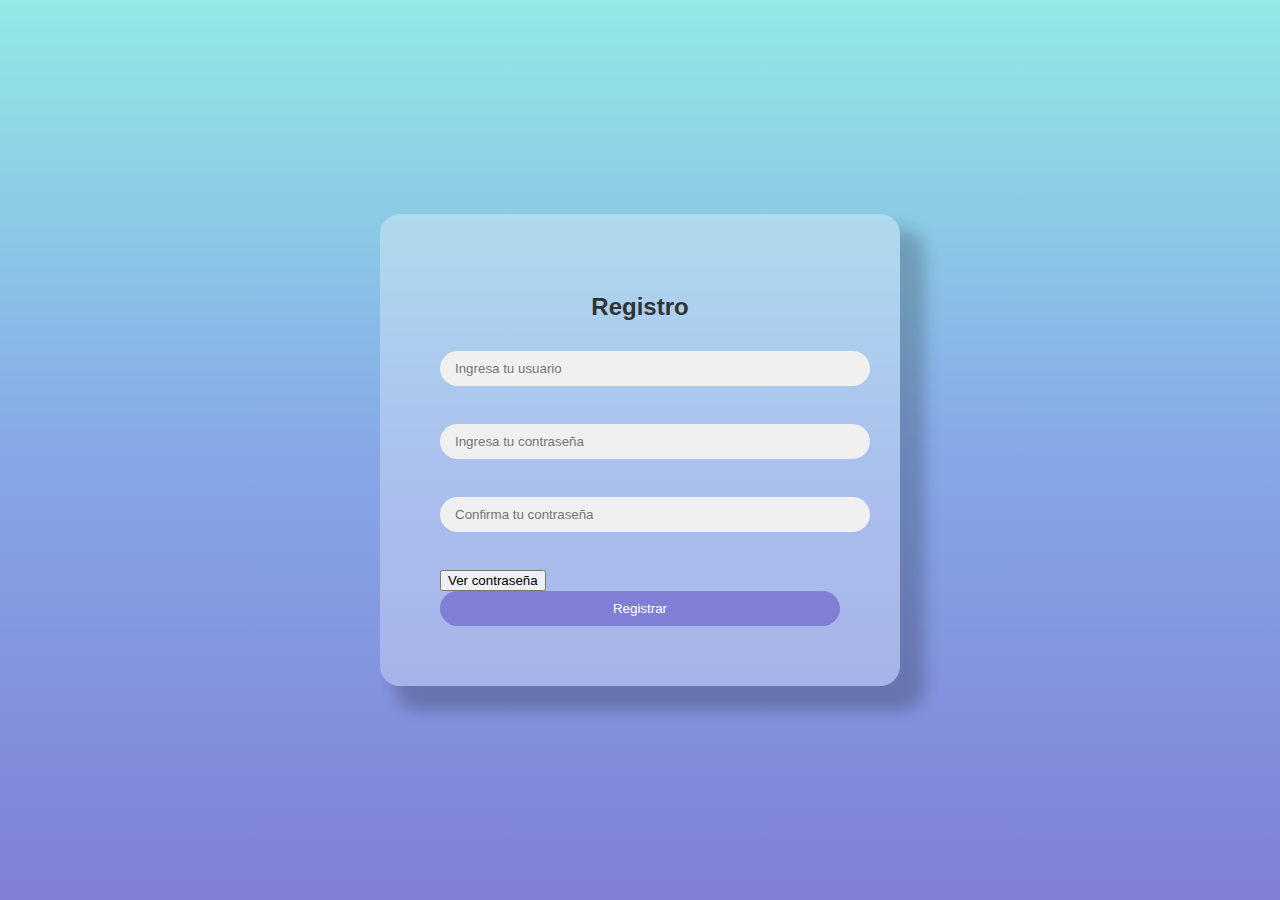
==== Templates/index.html @ 43bd1576 "Creacion vistas de registro" ====
<!DOCTYPE html>
<html>
<head>
  <title>Registro</title>
  <link rel="stylesheet" type="text/css" href="../Statics/Styles/styleRe.css">
  <script src="../dynamics/js/main.js"></script>
  <meta charset="UTF-8">
</head>
<body>
<div class="container">
  <h2>Registro</h2>
  <form method="POST" action="registro.php" onsubmit="return validarContrasena()">
    <input type="text" id="nombreUsuario" name="nombreUsuario" placeholder="Ingresa tu usuario" required><br>

    <input type="password" id="contraRe" name="contraRe" placeholder="Ingresa tu contraseña" required><br>

    <input type="password" id="confirmarContraRe" name="confirmarContraRe" placeholder="Confirma tu contraseña" required><br>

    <button type="button" onclick="mostrarContraRe()">Ver contraseña</button><br>

    <input type="submit" value="Registrar">
  </form>
</div>
</body>
</html>
---- Statics/Styles/styleRe.css ----
body {
    font-family: 'Roboto', sans-serif;
    background-color: #7F7FD5;
    background-image: linear-gradient(0deg, #7F7FD5 0%, #86A8E7 50%, #91EAE4 100%);
    margin: 0;
    padding: 0;
    height: 100vh;
    display: flex;
    align-items: center;
    justify-content: center;
}

.container {
    background-color: rgba(255, 255, 255, 0.3);
    border-radius: 20px;
    box-shadow: 20px 20px 15px 5px rgba(0,0,0,0.2);
    padding: 60px;
    width: 400px;
    transition: transform 0.3s ease;
}

.container:hover {
    transform: scale(1.05);
}

h2 {
    text-align: center;
    color: #333;
    margin-bottom: 30px;
}

label {
    font-size: 1.2em;
    margin-bottom: 10px;
    display: block;
    color: #333;
}

input[type=text], input[type=password] {
    display: block;
    width: 100%;
    padding: 10px 15px;
    margin-bottom: 20px;
    border: none;
    border-radius: 50px;
    background-color: #f0f0f0;
    transition: background-color 0.3s ease;
}

input[type=text]:focus, input[type=password]:focus {
    background-color: #e0e0e0;
    outline: none;
}

.verContra {
    display: block;
    width: 100%;
    padding: 10px 15px;
    border: none;
    border-radius: 50px;
    color: #fff;
    background-color: #7F7FD5;
    cursor: pointer;
    transition: background-color 0.3s ease;
}


input[type=submit] {
    display: block;
    width: 100%;
    padding: 10px 15px;
    border: none;
    border-radius: 50px;
    color: #fff;
    background-color: #7F7FD5;
    cursor: pointer;
    transition: background-color 0.3s ease;
}

input[type=submit]:hover {
    background-color: #86A8E7;
}
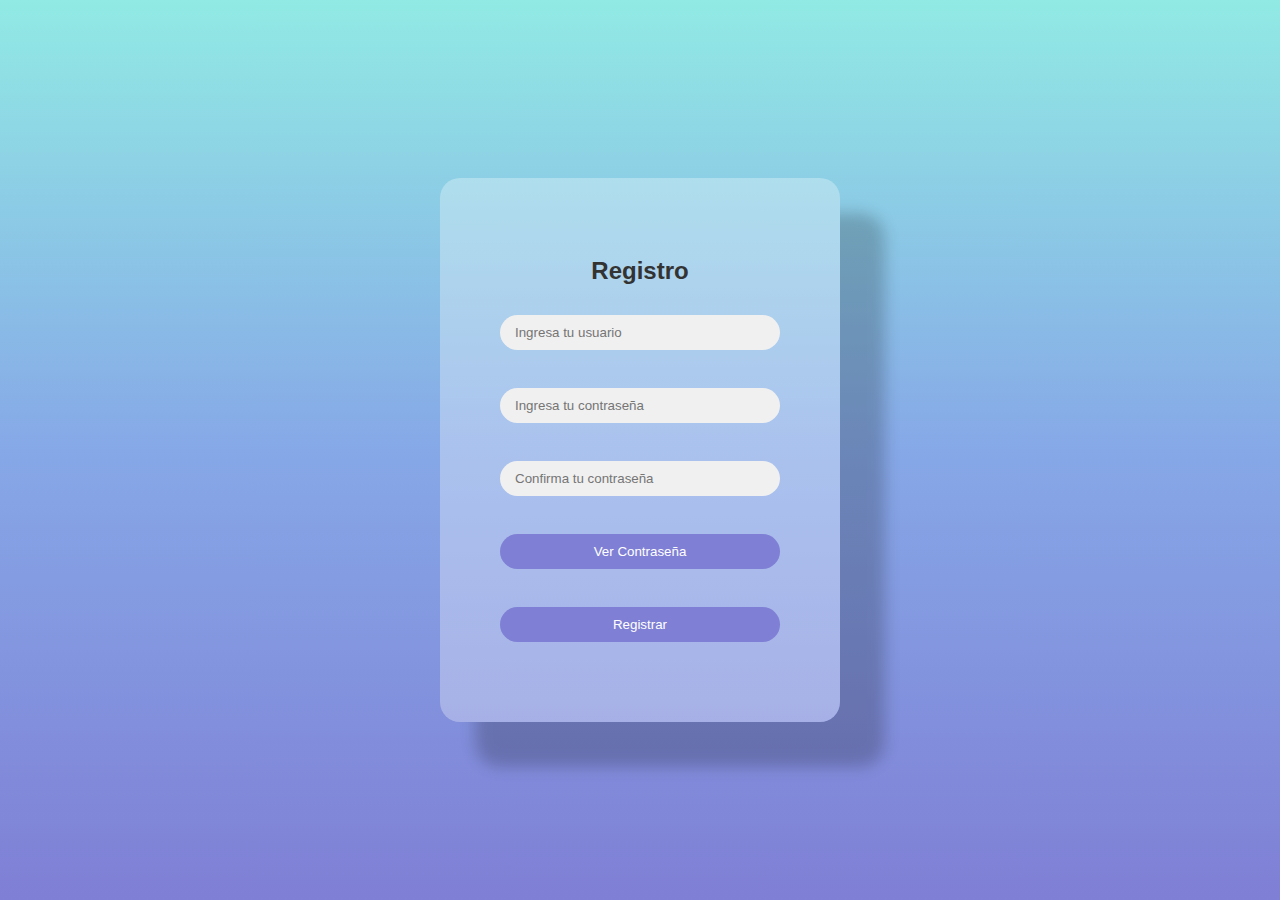
==== commit 129c71b3: "Cambiar seleccionarCasa" ====
--- a/Templates/index.html
+++ b/Templates/index.html
@@ -16,9 +16,9 @@
 
     <input type="password" id="confirmarContraRe" name="confirmarContraRe" placeholder="Confirma tu contraseña" required><br>
 
-    <button type="button" onclick="mostrarContraRe()">Ver contraseña</button><br>
+    <input type="button" onclick="mostrarContraRe()" value="Ver Contraseña" class="btn"><br>
 
-    <input type="submit" value="Registrar">
+    <input type="submit" value="Registrar" class="btn">
   </form>
 </div>
 </body>
--- a/Statics/Styles/styleRe.css
+++ b/Statics/Styles/styleRe.css
@@ -1,3 +1,7 @@
+* {
+    box-sizing: border-box;
+}
+
 body {
     font-family: 'Roboto', sans-serif;
     background-color: #7F7FD5;
@@ -13,7 +17,7 @@
 .container {
     background-color: rgba(255, 255, 255, 0.3);
     border-radius: 20px;
-    box-shadow: 20px 20px 15px 5px rgba(0,0,0,0.2);
+    box-shadow: 40px 40px 15px 5px rgba(0,0,0,0.2);
     padding: 60px;
     width: 400px;
     transition: transform 0.3s ease;
@@ -27,13 +31,6 @@
     text-align: center;
     color: #333;
     margin-bottom: 30px;
-}
-
-label {
-    font-size: 1.2em;
-    margin-bottom: 10px;
-    display: block;
-    color: #333;
 }
 
 input[type=text], input[type=password] {
@@ -52,10 +49,11 @@
     outline: none;
 }
 
-.verContra {
+input[type=button], input[type=submit] {
     display: block;
     width: 100%;
     padding: 10px 15px;
+    margin-bottom: 20px;
     border: none;
     border-radius: 50px;
     color: #fff;
@@ -64,19 +62,6 @@
     transition: background-color 0.3s ease;
 }
 
-
-input[type=submit] {
-    display: block;
-    width: 100%;
-    padding: 10px 15px;
-    border: none;
-    border-radius: 50px;
-    color: #fff;
-    background-color: #7F7FD5;
-    cursor: pointer;
-    transition: background-color 0.3s ease;
-}
-
-input[type=submit]:hover {
+input[type=button]:hover, input[type=submit]:hover {
     background-color: #86A8E7;
 }
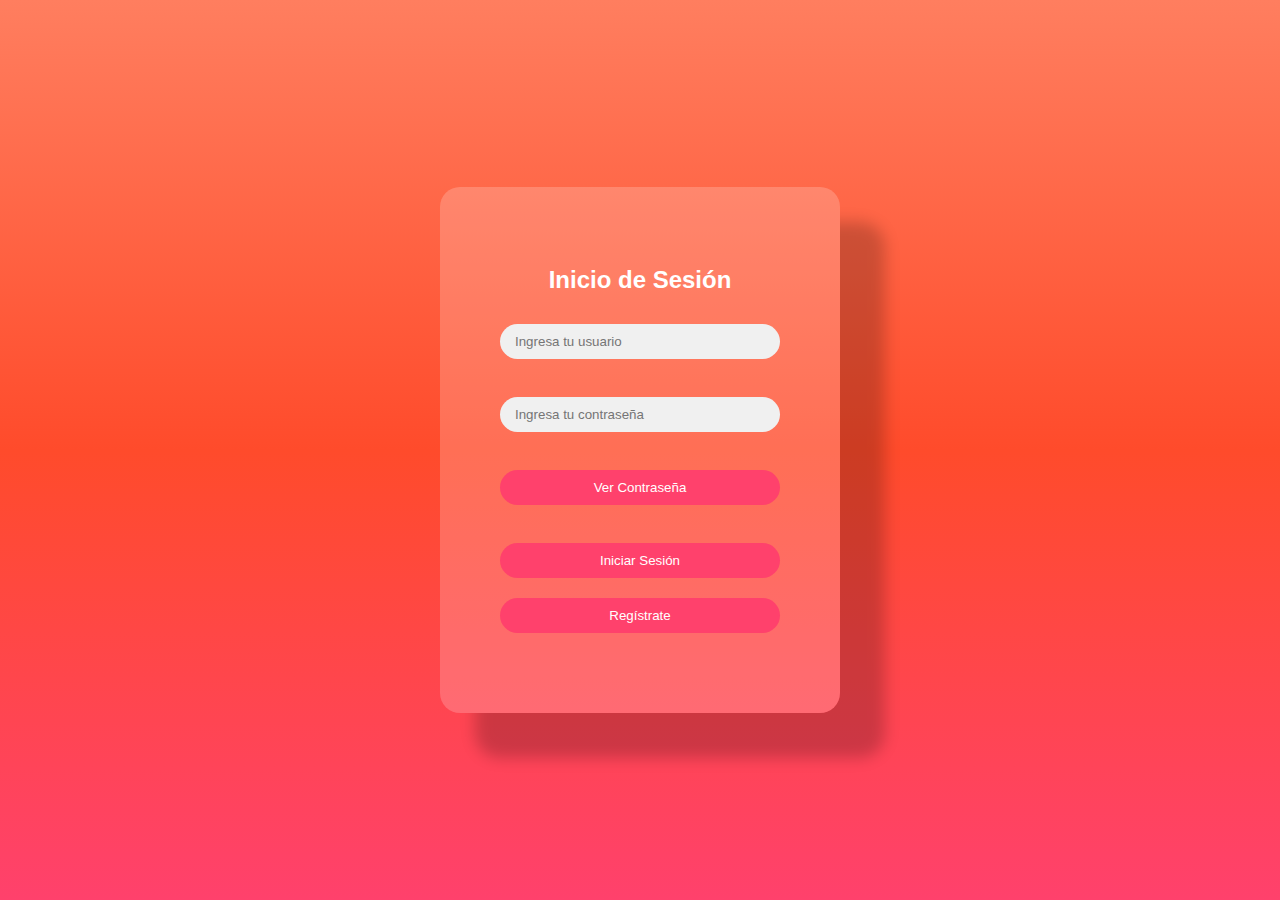
==== commit 2b37d267: "Correcion nombres de archivos" ====
--- a/Templates/index.html
+++ b/Templates/index.html
@@ -1,25 +1,24 @@
 <!DOCTYPE html>
 <html>
 <head>
-  <title>Registro</title>
-  <link rel="stylesheet" type="text/css" href="../Statics/Styles/styleRe.css">
-  <script src="../dynamics/js/main.js"></script>
-  <meta charset="UTF-8">
+    <title>Inicio de Sesión</title>
+    <link rel="stylesheet" type="text/css" href="../Statics/Styles/styleIn.css">
+    <script src="../dynamics/js/main.js"></script>
+    <meta charset="UTF-8">
 </head>
 <body>
 <div class="container">
-  <h2>Registro</h2>
-  <form method="POST" action="registro.php" onsubmit="return validarContrasena()">
-    <input type="text" id="nombreUsuario" name="nombreUsuario" placeholder="Ingresa tu usuario" required><br>
+    <h2>Inicio de Sesión</h2>
+    <form method="POST" action="iniciarSesion.php">
+        <input type="text" id="nombreUsuario" name="nombreUsuario" placeholder="Ingresa tu usuario" required><br>
 
-    <input type="password" id="contraRe" name="contraRe" placeholder="Ingresa tu contraseña" required><br>
+        <input type="password" id="contraIn" name="contraIn" placeholder="Ingresa tu contraseña" required><br>
 
-    <input type="password" id="confirmarContraRe" name="confirmarContraRe" placeholder="Confirma tu contraseña" required><br>
+        <input type="button" onclick="mostrarContraIn()" value="Ver Contraseña" class="btn"><br>
 
-    <input type="button" onclick="mostrarContraRe()" value="Ver Contraseña" class="btn"><br>
-
-    <input type="submit" value="Registrar" class="btn">
-  </form>
+        <input type="submit" value="Iniciar Sesión" class="btn">
+    </form>
+    <a href="registro.html" class="register-link"><button class="btn">Regístrate</button></a>
 </div>
 </body>
 </html>
--- a/Statics/Styles/styleIn.css
+++ b/Statics/Styles/styleIn.css
@@ -0,0 +1,91 @@
+* {
+    box-sizing: border-box;
+}
+
+body {
+    font-family: 'Roboto', sans-serif;
+    background-color: #ff416c;
+    background-image: linear-gradient(0deg, #ff416c 0%, #ff4b2b 50%, #ff7e5f 100%);
+    margin: 0;
+    padding: 0;
+    height: 100vh;
+    display: flex;
+    align-items: center;
+    justify-content: center;
+}
+
+.container {
+    background-color: rgba(255, 255, 255, 0.2);
+    border-radius: 20px;
+    box-shadow: 40px 40px 15px 5px rgba(0,0,0,0.2);
+    padding: 60px;
+    width: 400px;
+    transition: transform 0.3s ease;
+}
+
+.container:hover {
+    transform: scale(1.05);
+}
+
+h2 {
+    text-align: center;
+    color: #ffffff;
+    margin-bottom: 30px;
+}
+
+input[type=text], input[type=password] {
+    display: block;
+    width: 100%;
+    padding: 10px 15px;
+    margin-bottom: 20px;
+    border: none;
+    border-radius: 50px;
+    background-color: #f0f0f0;
+    transition: background-color 0.3s ease;
+}
+
+input[type=text]:focus, input[type=password]:focus {
+    background-color: #e0e0e0;
+    outline: none;
+}
+
+input[type=button], input[type=submit] {
+    display: block;
+    width: 100%;
+    padding: 10px 15px;
+    margin-bottom: 20px;
+    border: none;
+    border-radius: 50px;
+    color: #fff;
+    background-color: #ff416c;
+    cursor: pointer;
+    transition: background-color 0.3s ease;
+}
+
+input[type=button]:hover, input[type=submit]:hover {
+    background-color: #ff4b2b;
+}
+
+a.register-link {
+    display: block;
+    text-decoration: none;
+    color: inherit;
+    margin-top: 20px;
+}
+
+a.register-link button {
+    display: block;
+    width: 100%;
+    padding: 10px 15px;
+    margin-bottom: 20px;
+    border: none;
+    border-radius: 50px;
+    color: #fff;
+    background-color: #ff416c;
+    cursor: pointer;
+    transition: background-color 0.3s ease;
+}
+
+a.register-link button:hover {
+    background-color: #ff4b2b;
+}
